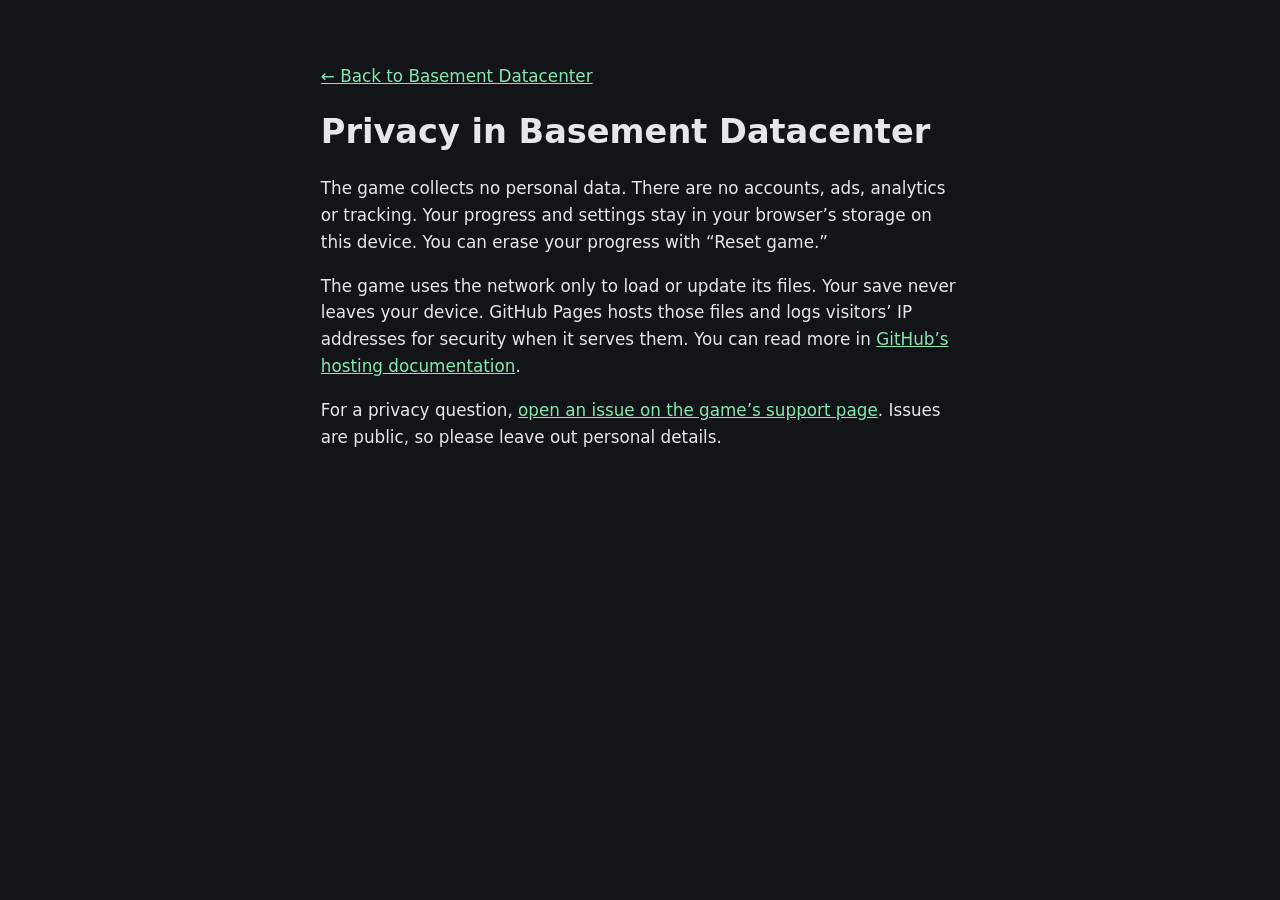
==== privacy.html @ 046bcce7 "Publish 7f0c303" ====
<!doctype html>
<html lang="en">
<head>
  <meta charset="utf-8">
  <meta name="viewport" content="width=device-width, initial-scale=1">
  <meta name="theme-color" content="#121418">
  <title>Privacy · Basement Datacenter</title>
  <style>
    :root { color-scheme: dark; font: 1.05rem/1.6 system-ui, sans-serif; background: #121418; color: #e5e8ea; }
    main { max-width: 38rem; margin: 7vh auto; padding: 0 1.25rem; }
    h1 { line-height: 1.2; } a { color: #86e7b0; }
  </style>
</head>
<body>
  <main>
    <a href="./">← Back to Basement Datacenter</a>
    <h1>Privacy in Basement Datacenter</h1>
    <p>The game collects no personal data. There are no accounts, ads, analytics or tracking. Your progress and settings stay in your browser’s storage on this device. You can erase your progress with “Reset game.”</p>
    <p>The game uses the network only to load or update its files. Your save never leaves your device. GitHub Pages hosts those files and logs visitors’ IP addresses for security when it serves them. You can read more in <a href="https://docs.github.com/en/pages/getting-started-with-github-pages/what-is-github-pages#data-collection">GitHub’s hosting documentation</a>.</p>
    <p>For a privacy question, <a href="https://github.com/les2232/basement-datacenter-play/issues">open an issue on the game’s support page</a>. Issues are public, so please leave out personal details.</p>
  </main>
</body>
</html>
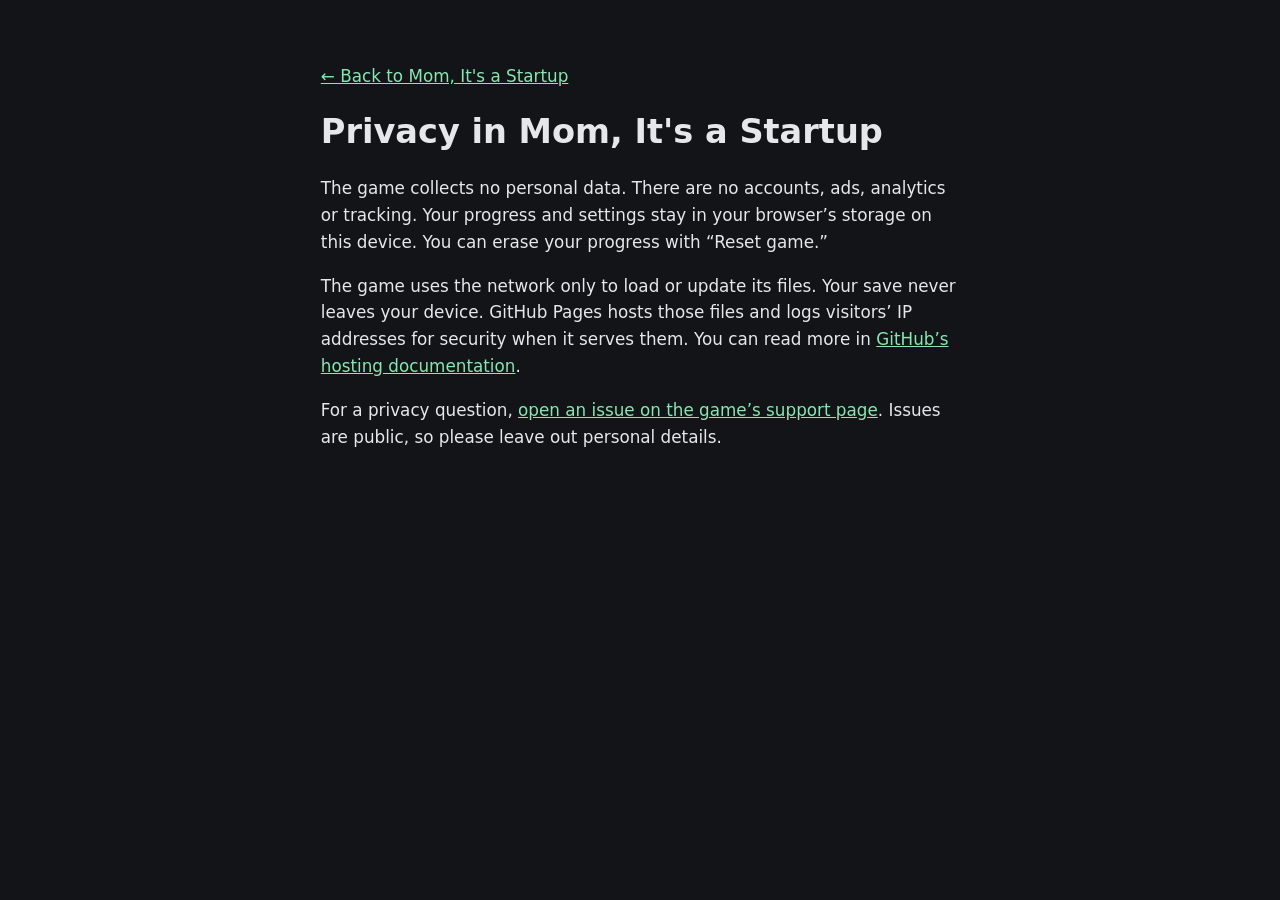
==== commit 2b307ea3: "Publish e64bc24" ====
--- a/privacy.html
+++ b/privacy.html
@@ -4,7 +4,7 @@
   <meta charset="utf-8">
   <meta name="viewport" content="width=device-width, initial-scale=1">
   <meta name="theme-color" content="#121418">
-  <title>Privacy · Basement Datacenter</title>
+  <title>Privacy · Mom, It's a Startup</title>
   <style>
     :root { color-scheme: dark; font: 1.05rem/1.6 system-ui, sans-serif; background: #121418; color: #e5e8ea; }
     main { max-width: 38rem; margin: 7vh auto; padding: 0 1.25rem; }
@@ -13,8 +13,8 @@
 </head>
 <body>
   <main>
-    <a href="./">← Back to Basement Datacenter</a>
-    <h1>Privacy in Basement Datacenter</h1>
+    <a href="./">← Back to Mom, It's a Startup</a>
+    <h1>Privacy in Mom, It's a Startup</h1>
     <p>The game collects no personal data. There are no accounts, ads, analytics or tracking. Your progress and settings stay in your browser’s storage on this device. You can erase your progress with “Reset game.”</p>
     <p>The game uses the network only to load or update its files. Your save never leaves your device. GitHub Pages hosts those files and logs visitors’ IP addresses for security when it serves them. You can read more in <a href="https://docs.github.com/en/pages/getting-started-with-github-pages/what-is-github-pages#data-collection">GitHub’s hosting documentation</a>.</p>
     <p>For a privacy question, <a href="https://github.com/les2232/basement-datacenter-play/issues">open an issue on the game’s support page</a>. Issues are public, so please leave out personal details.</p>
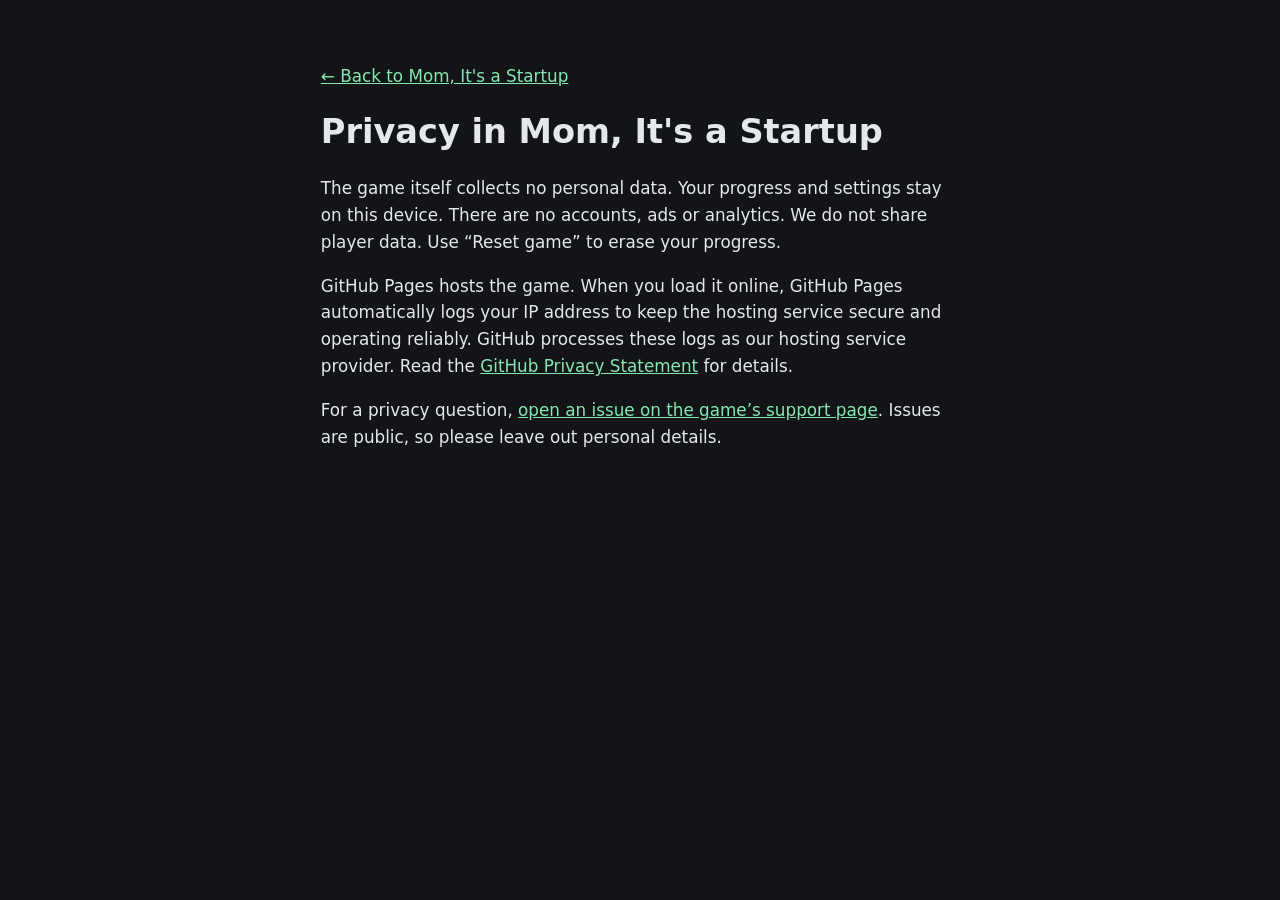
==== commit ff155726: "Publish 0a13066" ====
--- a/privacy.html
+++ b/privacy.html
@@ -15,8 +15,8 @@
   <main>
     <a href="./">← Back to Mom, It's a Startup</a>
     <h1>Privacy in Mom, It's a Startup</h1>
-    <p>The game collects no personal data. There are no accounts, ads, analytics or tracking. Your progress and settings stay in your browser’s storage on this device. You can erase your progress with “Reset game.”</p>
-    <p>The game uses the network only to load or update its files. Your save never leaves your device. GitHub Pages hosts those files and logs visitors’ IP addresses for security when it serves them. You can read more in <a href="https://docs.github.com/en/pages/getting-started-with-github-pages/what-is-github-pages#data-collection">GitHub’s hosting documentation</a>.</p>
+    <p>The game itself collects no personal data. Your progress and settings stay on this device. There are no accounts, ads or analytics. We do not share player data. Use “Reset game” to erase your progress.</p>
+    <p>GitHub Pages hosts the game. When you load it online, GitHub Pages automatically logs your IP address to keep the hosting service secure and operating reliably. GitHub processes these logs as our hosting service provider. Read the <a href="https://docs.github.com/en/site-policy/privacy-policies/github-general-privacy-statement">GitHub Privacy Statement</a> for details.</p>
     <p>For a privacy question, <a href="https://github.com/les2232/basement-datacenter-play/issues">open an issue on the game’s support page</a>. Issues are public, so please leave out personal details.</p>
   </main>
 </body>
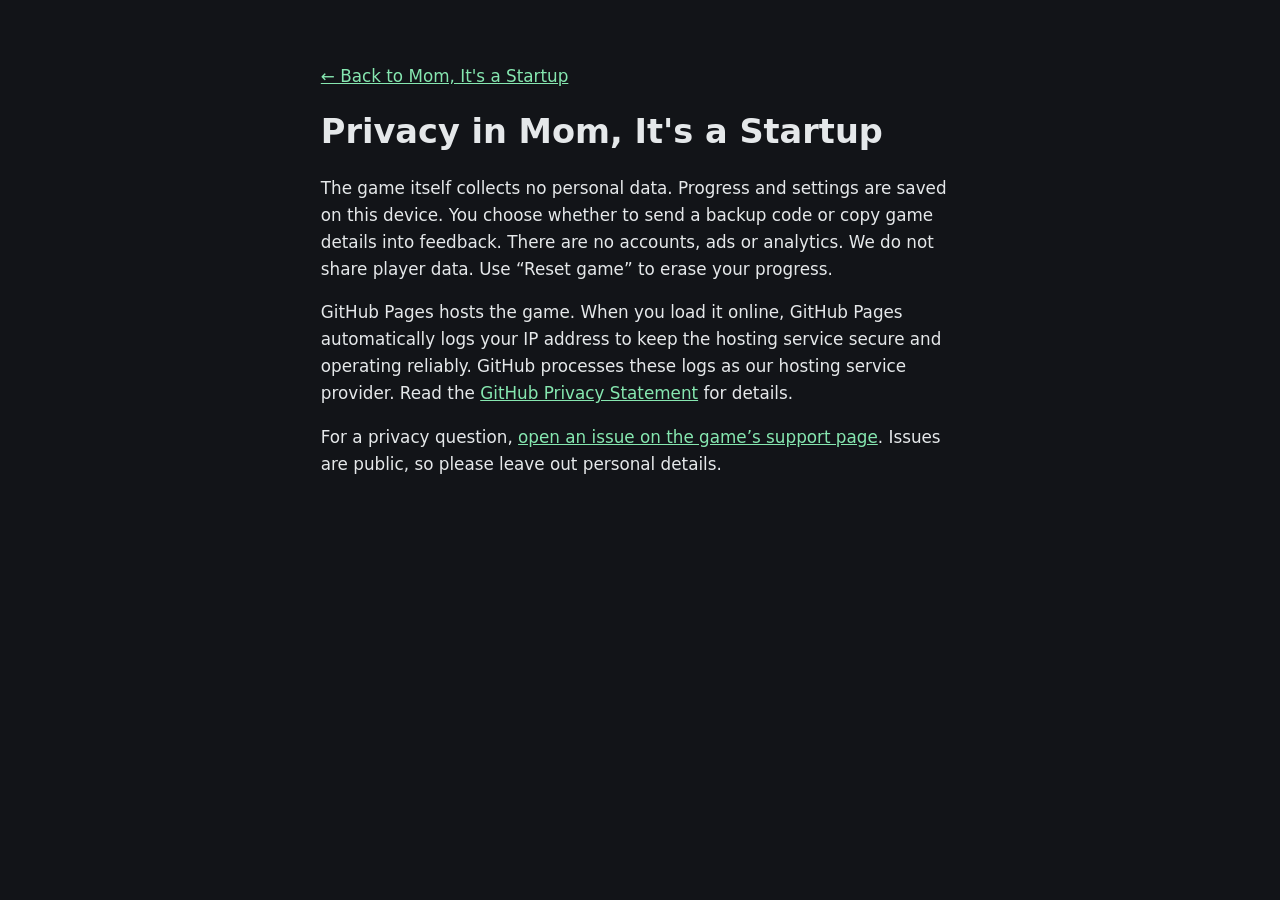
==== commit 253e18c8: "Publish e60c854" ====
--- a/privacy.html
+++ b/privacy.html
@@ -15,7 +15,7 @@
   <main>
     <a href="./">← Back to Mom, It's a Startup</a>
     <h1>Privacy in Mom, It's a Startup</h1>
-    <p>The game itself collects no personal data. Your progress and settings stay on this device. There are no accounts, ads or analytics. We do not share player data. Use “Reset game” to erase your progress.</p>
+    <p>The game itself collects no personal data. Progress and settings are saved on this device. You choose whether to send a backup code or copy game details into feedback. There are no accounts, ads or analytics. We do not share player data. Use “Reset game” to erase your progress.</p>
     <p>GitHub Pages hosts the game. When you load it online, GitHub Pages automatically logs your IP address to keep the hosting service secure and operating reliably. GitHub processes these logs as our hosting service provider. Read the <a href="https://docs.github.com/en/site-policy/privacy-policies/github-general-privacy-statement">GitHub Privacy Statement</a> for details.</p>
     <p>For a privacy question, <a href="https://github.com/les2232/basement-datacenter-play/issues">open an issue on the game’s support page</a>. Issues are public, so please leave out personal details.</p>
   </main>
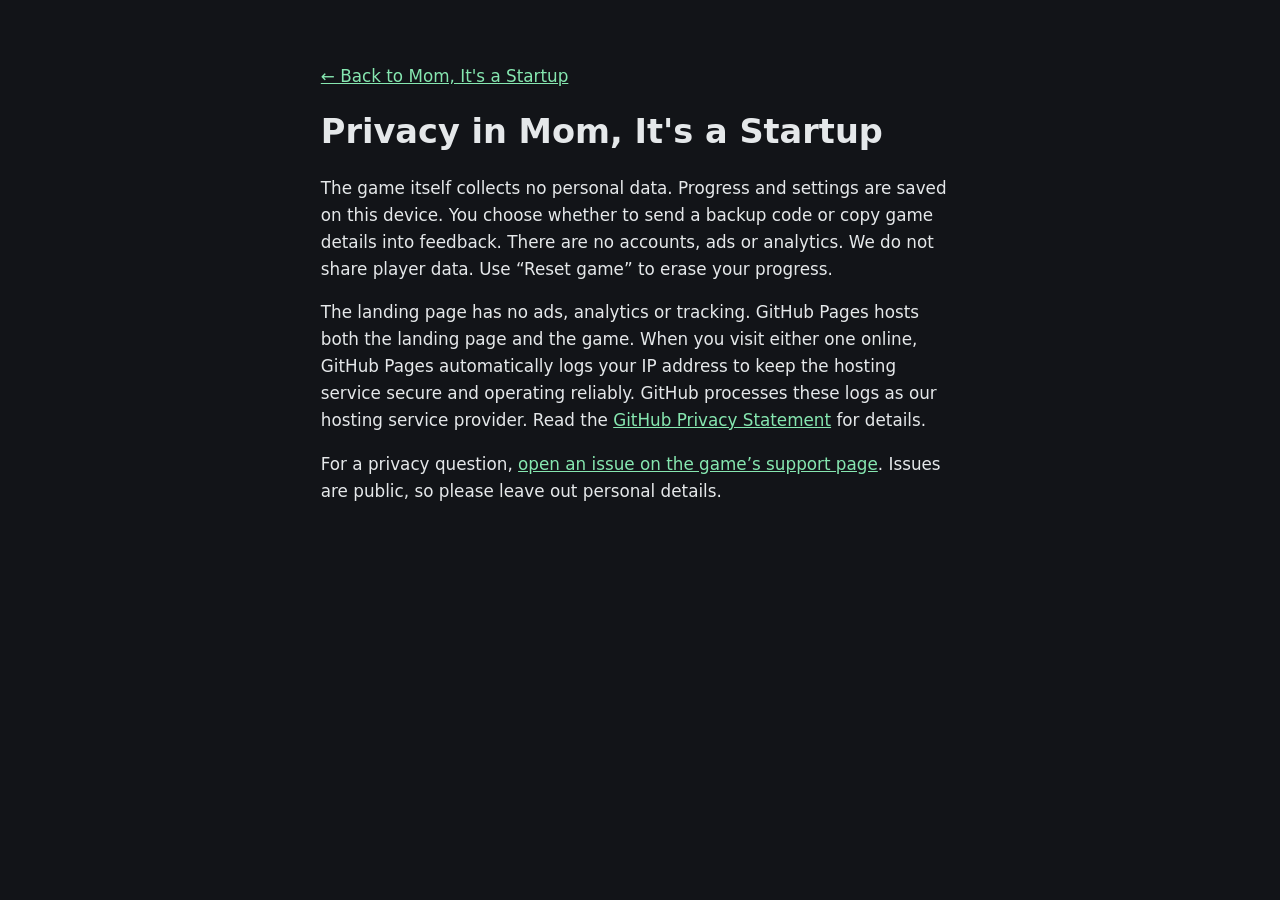
==== commit dc0c0efb: "Publish 9ad81e8" ====
--- a/privacy.html
+++ b/privacy.html
@@ -16,7 +16,7 @@
     <a href="./">← Back to Mom, It's a Startup</a>
     <h1>Privacy in Mom, It's a Startup</h1>
     <p>The game itself collects no personal data. Progress and settings are saved on this device. You choose whether to send a backup code or copy game details into feedback. There are no accounts, ads or analytics. We do not share player data. Use “Reset game” to erase your progress.</p>
-    <p>GitHub Pages hosts the game. When you load it online, GitHub Pages automatically logs your IP address to keep the hosting service secure and operating reliably. GitHub processes these logs as our hosting service provider. Read the <a href="https://docs.github.com/en/site-policy/privacy-policies/github-general-privacy-statement">GitHub Privacy Statement</a> for details.</p>
+    <p>The landing page has no ads, analytics or tracking. GitHub Pages hosts both the landing page and the game. When you visit either one online, GitHub Pages automatically logs your IP address to keep the hosting service secure and operating reliably. GitHub processes these logs as our hosting service provider. Read the <a href="https://docs.github.com/en/site-policy/privacy-policies/github-general-privacy-statement">GitHub Privacy Statement</a> for details.</p>
     <p>For a privacy question, <a href="https://github.com/les2232/basement-datacenter-play/issues">open an issue on the game’s support page</a>. Issues are public, so please leave out personal details.</p>
   </main>
 </body>
